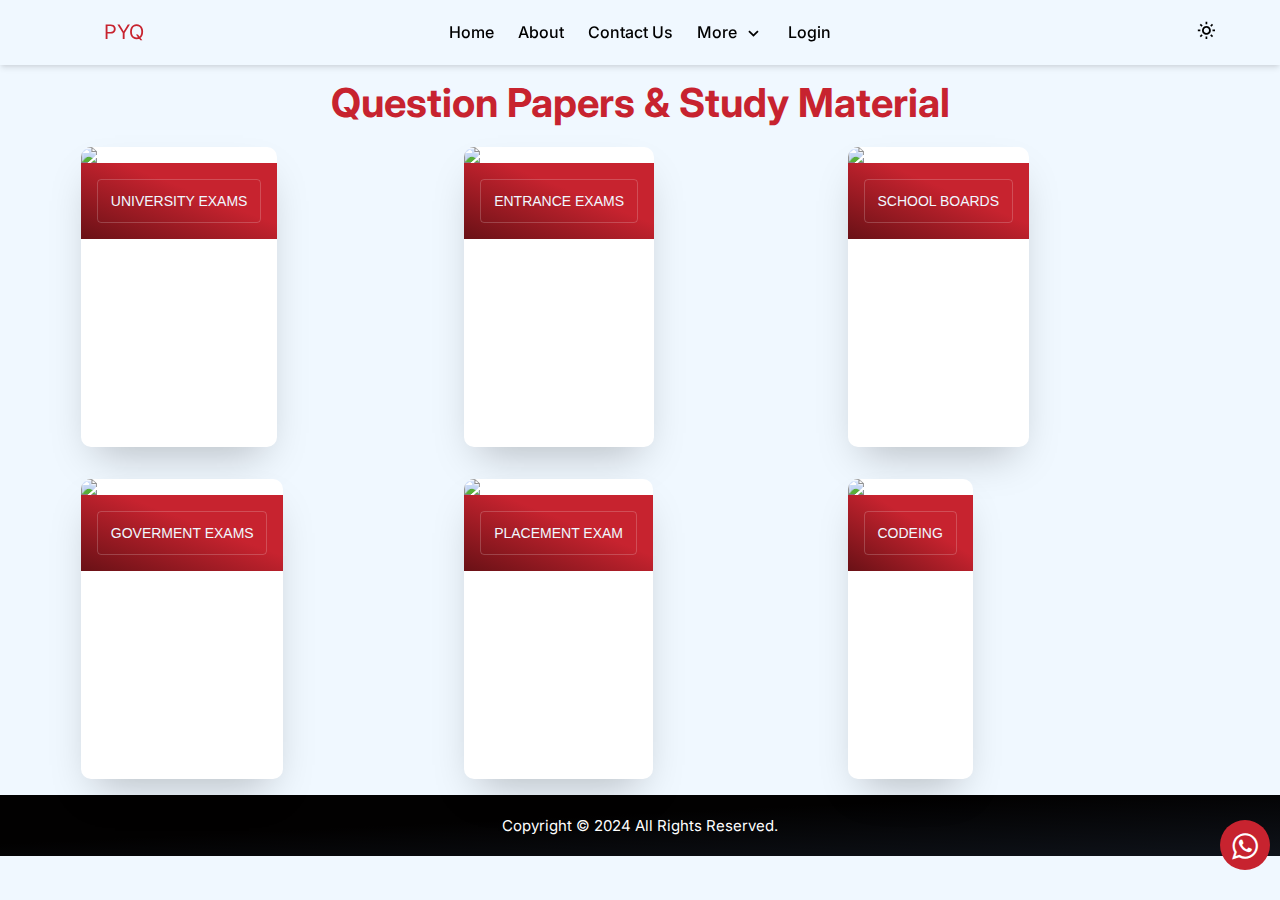
==== index.html @ eb568b45 "Add files via upload" ====
<!DOCTYPE html>
<html lang="en">

<head>
  <meta charset="UTF-8">
  <meta name="viewport" content="width=device-width, initial-scale=1.0">
  <title>Home | PYQ | Previous Years Papers</title>
  <meta name="theme-color" content="#c7232f" />

  <link rel="preconnect" href="https://fonts.googleapis.com">
  <link rel="preconnect" href="https://fonts.gstatic.com" crossorigin>
  <link href="https://fonts.googleapis.com/css2?family=Inter:wght@300;400;500&display=swap" rel="stylesheet">
  <link rel="stylesheet" href="style.css">
  <link href='https://unpkg.com/boxicons@2.1.4/css/boxicons.min.css' rel='stylesheet'>
  <link rel="stylesheet" href="https://cdnjs.cloudflare.com/ajax/libs/font-awesome/6.5.1/css/all.min.css" />
  <link rel="stylesheet" href="https://cdnjs.cloudflare.com/ajax/libs/font-awesome/6.5.1/css/all.min.css"  />
</head>

<body>
  <header class="header" id="header">
    <nav class="navbar container">
      <section class="navbar__left" id="navbar__left">
        <a href="#" class="brand" style="color: #c7232f; font-size: 20px; font-weight: 30px;"><span> PYQ</span></a>
        <div class="burger" id="burger">
          <span class="burger-line"></span>
          <span class="burger-line"></span>
          <span class="burger-line"></span>
        </div>
      </section>
      <section class="navbar__center">
        <span class="overlay"></span>
        <div class="menu" id="menu">
          <div class="menu__header">
            <span class="menu__arrow"><i class="bx bx-chevron-left"></i></span>
            <span class="menu__title"></span>
          </div>
          <ul class="menu__inner">
            <li class="menu__item"><a href="#" class="menu__link">Home</a></li>
            <li class="menu__item"><a href="#" class="menu__link">About </a></li>
            <li class="menu__item"><a href="#" class="menu__link">Contact us</a></li>
            <li class="menu__item menu__dropdown">
              <a href="#" class="menu__link">
                More
                <i class="bx bx-chevron-right"></i>
              </a>
              <div class="submenu megamenu__normal">
                <ul class="submenu__list">
                  <li><a href="#">PYQ</a></li>
                  <li><a href="#">Notes</a></li>
                  <li><a href="#">E-Books</a></li> 
                  <li><a href="#">Syllabus</a></li>
                  <li><a href="#">Assignments</a></li>
                </ul>
              </div>
            </li>
            <li class="menu__item"><a href="#" class="menu__link">Login</a></li>
          </ul>
        </div>
      </section>
      <section class="navbar__right">
        <button class="switch" id="switch">
          <span class="switch__light"><i class="bx bx-sun"></i></span>
          <span class="switch__dark"><i class="bx bx-moon"></i></span>
        </button>
      </section>

    </nav>
  </header>

  <section id="main-content">
    <h1>Question Papers & Study Material</h1>

  </section>
  <div class="main">
    <ul class="cards">
      <li class="cards_item">
        <div class="card">
          <div class="card_image"><img src="https://cdn.pixabay.com/photo/2018/06/08/00/48/developer-3461405_1280.png">
          </div>
          <div class="card_content">
            <button class="btn card_btn"><a href="./data/university_exam.html">University exams</a> </button>
          </div>
        </div>
      </li>
      <li class="cards_item">
        <div class="card">
          <div class="card_image"><img src="https://cdn.pixabay.com/photo/2018/06/08/00/48/developer-3461405_1280.png">
          </div>
          <div class="card_content">
            <button class="btn card_btn"> <a href="./data/intrance_exam.html">Entrance exams</a> </button>
          </div>
        </div>
      </li>
      <li class="cards_item">
        <div class="card">
          <div class="card_image"><img src="https://cdn.pixabay.com/photo/2018/06/08/00/48/developer-3461405_1280.png">
          </div>
          <div class="card_content">
            <button class="btn card_btn"><a href="./data/school_board.html">school boards</a></button>
          </div>
        </div>
      </li>
      <li class="cards_item">
        <div class="card">
          <div class="card_image"><img src="https://cdn.pixabay.com/photo/2018/04/29/20/45/laptop-3361063_1280.jpg">
          </div>
          <div class="card_content">
            <button class="btn card_btn"><a href="./data/goverment_exam.html">goverment Exams</a> </button>
          </div>
        </div>
      </li>
      <li class="cards_item">
        <div class="card">
          <div class="card_image"><img src="https://cdn.pixabay.com/photo/2018/04/29/20/45/laptop-3361063_1280.jpg">
          </div>
          <div class="card_content">
            <button class="btn card_btn"><a href="./data/placement_exam.html">placement exam</a> </button>
          </div>
        </div>
      </li>
      <li class="cards_item">
        <div class="card">
          <div class="card_image"><img src="https://cdn.pixabay.com/photo/2018/04/29/20/45/laptop-3361063_1280.jpg">
          </div>
          <div class="card_content">
            <button class="btn card_btn"><a href="./data/codeing.html">codeing</a> </button>
            
          </div>
        </div>
      </li>
    </ul>
  </div>




  <link rel="stylesheet" href="https://maxcdn.bootstrapcdn.com/font-awesome/4.5.0/css/font-awesome.min.css">
  <a href="#" class="whatsapp-btn" target="_blank">
    <i class="fa fa-whatsapp my-whatsapp"></i>
  </a>
  <button onclick="topFunction()" id="myBtn" title="Go to top"><i class="fa-solid fa-arrow-up-long"></i></button>


  <footer>
    <p>Copyright &copy; 2024 All Rights Reserved.</p>
  </footer>
  <script src="script.js"></script>
</body>

</html>
---- style.css ----
:root {
  --shadow-small: 0 1px 3px 0 rgba(0, 0, 0, 0.1),
    0 1px 2px 0 rgba(0, 0, 0, 0.06);
  --shadow-medium: 0 4px 6px -1px rgba(0, 0, 0, 0.1),
    0 2px 4px -1px rgba(0, 0, 0, 0.06);
  --shadow-large: 0 10px 15px -3px rgba(0, 0, 0, 0.1),
    0 4px 6px -2px rgba(0, 0, 0, 0.05);
  --color: #c7232f;
  --color2: #161d27;
  --color2-dark: #0f131a;
}

*,
*::before,
*::after {
  padding: 0;
  margin: 0;
  box-sizing: border-box;
  list-style: none;
  list-style-type: none;
  text-decoration: none;
  -webkit-font-smoothing: antialiased;
  -moz-osx-font-smoothing: grayscale;
  text-rendering: optimizeLegibility;
}

/* width */
::-webkit-scrollbar {
  width: 5px;
}

/* Track */
::-webkit-scrollbar-track {
  box-shadow: inset 0 0 5px aliceblue;
  border-radius: 10px;
}

/* Handle */
::-webkit-scrollbar-thumb {
  background: #c7232f;
  border-radius: 10px;
}

/* Handle on hover */
::-webkit-scrollbar-thumb:hover {
  background: #c7232f;
}

html {
  scroll-behavior: smooth;
  height: -webkit-fill-available;
}

body {
  font-family: "Inter", sans-serif;
  font-size: 14px;
  font-weight: 400;
  line-height: 1.4;
  color: #000;
  background-color: aliceblue;
  transition: 0.35s;
}

body.darkmode {
  color: aliceblue;
  background-color: var(--color2-dark);
  box-shadow: 0px 20px 40px rgba(255, 255, 255, );
}

main {
  overflow: hidden;
}

a,
button {
  cursor: pointer;
  -webkit-user-select: none;
  -moz-user-select: none;
  -ms-user-select: none;
  user-select: none;
  border: none;
  outline: none;
  background: none;
}

img,
video {
  display: block;
  max-width: 100%;
  height: auto;
  -o-object-fit: cover;
  object-fit: cover;
}

img {
  image-rendering: -webkit-optimize-contrast;
  image-rendering: -moz-crisp-edges;
  image-rendering: crisp-edges;
}

@-webkit-keyframes slideLeft {
  0% {
    opacity: 0;
    transform: translateX(100%);
  }

  100% {
    opacity: 1;
    transform: translateX(0%);
  }
}

@keyframes slideLeft {
  0% {
    opacity: 0;
    transform: translateX(100%);
  }

  100% {
    opacity: 1;
    transform: translateX(0%);
  }
}

@-webkit-keyframes slideRight {
  0% {
    opacity: 1;
    transform: translateX(0%);
  }

  100% {
    opacity: 0;
    transform: translateX(100%);
  }
}

@keyframes slideRight {
  0% {
    opacity: 1;
    transform: translateX(0%);
  }

  100% {
    opacity: 0;
    transform: translateX(100%);
  }
}

.section {
  margin: 0 auto;
  padding: 6rem 0 2rem;
}

.container {
  max-width: 75rem;
  height: auto;
  margin-inline: auto;
  padding-inline: 1.5rem;
}

.centered {
  text-align: center;
  vertical-align: middle;
  margin-bottom: 1rem;
}

.header {
  position: fixed;
  top: 0;
  left: 0;
  width: 100%;
  height: auto;
  z-index: 100;
  margin: 0 auto;
  background-color: aliceblue;
  box-shadow: var(--shadow-medium);
}

.darkmode .header {
  background-color: var(--color2);
}

.navbar {
  display: flex;
  flex-wrap: wrap;
  align-content: center;
  align-items: center;
  justify-content: space-between;
  width: 100%;
  height: 65px;
  margin: 0 auto;
}

.navbar .navbar__left {
  display: flex;
  align-items: center;
  flex: 0 0 17%;
}

@media (max-width: 766px) {
  .navbar .navbar__left {
    flex: 0 0 auto;
  }
}

/* nav icon */
@media (max-width: 415px) {
  #navbar__left a {
    margin-left: 25vw;
  }
}

.navbar .navbar__center {
  display: flex;
}

@media (max-width: 766px) {
  .navbar .navbar__center {
    flex: 0 0 100%;
    order: 3;
    align-items: center;
  }
}

.navbar .navbar__right {
  display: flex;
  flex: 0 0 17%;
  align-items: center;
  justify-content: flex-end;
  -moz-column-gap: 1.5rem;
  column-gap: 1.5rem;
}

@media (max-width: 766px) {
  .navbar .navbar__right {
    flex: 0 0 auto;
    align-items: center;
  }
}

.brand {
  display: flex;
  align-items: center;
  order: 1;
}

.brand svg {
  width: 60px;
  height: 60px;
}

@media (max-width: 766px) {
  .menu {
    position: fixed;
    top: 0;
    left: 0;
    width: 350px;
    max-width: 85%;
    height: 100%;
    z-index: 100;
    overflow: hidden;
    background-color: aliceblue;
    transform: translate(-100%);
    transition: all 0.4s ease-in-out;
  }

  .menu.is-active {
    transform: translate(0%);
  }

  .darkmode .menu {
    background-color: var(--color2);
  }
}

.menu .menu__header {
  display: none;
  box-shadow: var(--shadow-medium);
}

@media (max-width: 766px) {
  .menu .menu__header {
    position: relative;
    top: 0;
    display: flex;
    align-items: center;
    justify-content: flex-start;
    height: 4rem;
    z-index: 110;
    visibility: hidden;
    background: transparent;
  }

  .menu .menu__header.is-active {
    visibility: visible;
    background-color: aliceblue;
  }

  .menu .menu__header.is-active>.menu__arrow {
    display: flex;
  }

  .darkmode .menu .menu__header.is-active {
    background-color: var(--color2);
  }
}

@media (max-width: 766px) {
  .menu .menu__header .menu__arrow {
    display: none;
    justify-content: center;
    align-items: center;
    cursor: pointer;
    width: 3rem;
  }

  .menu .menu__header .menu__arrow:hover i {
    color: var(--color);
  }

  .menu .menu__header .menu__arrow>i {
    font-size: 1.5rem;
    color: #000;
    transition: all 0.25s ease;
  }

  .darkmode .menu .menu__header .menu__arrow>i {
    color: aliceblue;
  }
}

@media (max-width: 766px) {
  .menu .menu__header .menu__title {
    cursor: pointer;
    font-weight: 500;
    text-transform: capitalize;
    color: #000;
    transition: all 0.25s ease;
  }

  .menu .menu__header .menu__title:hover {
    color: var(--color);
  }

  .darkmode .menu .menu__header .menu__title {
    color: aliceblue;
  }
}

@media (max-width: 766px) {
  .menu .menu__inner {
    height: 100%;
    margin-top: -3rem;
    overflow-y: auto;
    overflow-x: hidden;
  }
}

.menu .menu__inner .menu__item {
  position: static;
  display: inline-block;
  padding-right: 20px;
  padding: 15px 20px 15px 0;
}

.menu .menu__inner .menu__item:last-child {
  padding-right: 0;
}

.menu .menu__inner .menu__item:hover>.menu__link {
  color: var(--color);
}

.darkmode .menu .menu__inner .menu__item:hover>.menu__link {
  color: var(--color);
}

@media (max-width: 766px) {
  .menu .menu__inner .menu__item {
    display: block;
    padding: 0;
  }
}

@media (min-width: 767px) {
  .menu .menu__inner .menu__item:hover>.menu__link i {
    transform: rotate(-90deg);
  }
}

@media (min-width: 767px) {
  .menu .menu__inner .menu__item.menu__dropdown:hover>.submenu {
    opacity: 1;
    visibility: visible;
    top: 95%;
  }
}

.menu .menu__inner .menu__item .menu__link {
  display: flex;
  align-items: center;
  justify-content: center;
  cursor: pointer;
  font-size: 16px;
  font-weight: 500;
  color: #000;
  text-transform: capitalize;
  transition: all 0.25s ease;
}

@media (max-width: 766px) {
  .menu .menu__inner .menu__item .menu__link {
    justify-content: space-between;
    padding: 20px;
  }
}

.menu .menu__inner .menu__item .menu__link>i {
  margin-left: 5px;
  font-size: 1.35rem;
  transform: rotate(90deg);
  transition: 0.35s;
}

@media (max-width: 766px) {
  .menu .menu__inner .menu__item .menu__link>i {
    margin-left: 10px;
    transform: rotate(0deg);
  }
}

.darkmode .menu .menu__inner .menu__item .menu__link {
  color: aliceblue;
}

.submenu {
  position: absolute;
  z-index: 100;
  top: 110%;
  left: 500%;
  width: 100%;
  height: auto;
  padding: 20px 15px;
  border-radius: 0.25rem;
  border-top: 2px solid var(--color);
  border-bottom: 2px solid var(--color);
  background-color: aliceblue;
  box-shadow: var(--shadow-medium);
  opacity: 0;
  visibility: hidden;
  transition: all 0.35s ease-in-out;
  transform: translateX(-50%);
}

.darkmode .submenu {
  border-top: 2px solid var(--color);
  background-color: var(--color2);
}

@media (max-width: 766px) {
  .submenu {
    position: absolute;
    display: none;
    top: 0;
    left: 0;
    width: 100%;
    height: 100%;
    max-width: none;
    min-width: auto;
    margin: 0;
    padding: 100px 15px 0 15px;
    border-radius: 0;
    border-top: 0;
    box-shadow: none;
    opacity: 1;
    overflow-y: auto;
    visibility: visible;
    transform: translateX(0%);
  }

  .submenu.is-active {
    display: block;
  }
}

@media (min-width: 767px) {
  .submenu {
    -webkit-animation: none !important;
    animation: none !important;
  }
}

@media (min-width: 767px) {
  .submenu.megamenu__normal {
    left: 64%;
    max-width: 250px;
    width: 100%;
    height: auto;
    margin: 0 auto;
  }
}

.submenu.megamenu__image .submenu__inner a {
  display: flex;
  flex-flow: column;
  align-items: center;
}

@media (max-width: 766px) {
  .submenu.megamenu__image .submenu__inner a {
    flex-flow: row;
    align-items: center;
    padding-bottom: 20px;
  }
}

.submenu .submenu__inner {
  width: 25%;
  padding: 0 15px;
}

@media (max-width: 766px) {
  .submenu .submenu__inner {
    width: 100%;
    padding: 0;
  }
}

.submenu .submenu__inner .submenu__title {
  font-size: 16px;
  font-weight: 500;
  color: var(--color);
  text-transform: uppercase;
  transition: all 0.3s ease;
}

.darkmode .submenu .submenu__inner .submenu__title {
  color: var(--color);
}

@media (max-width: 766px) {
  .submenu .submenu__list {
    margin-bottom: 20px;
  }
}

.submenu .submenu__list li {
  display: block;
  line-height: 1;
  margin: 0 auto;
}

.submenu .submenu__list li a {
  display: inline-block;
  padding: 10px 0;
  line-height: 1.4;
  text-transform: capitalize;
  color: #000;
  transition: all 0.25s ease-in-out;
}

.submenu .submenu__list li a:hover {
  color: var(--color);
}

@media (max-width: 766px) {
  .submenu .submenu__list li a {
    display: block;
  }
}

.darkmode .submenu .submenu__list li a {
  color: aliceblue;
}

.darkmode .submenu .submenu__list li a:hover {
  color: var(--color);
}

.switch {
  position: relative;
  display: block;
  cursor: pointer;
  -webkit-user-select: none;
  -moz-user-select: none;
  -ms-user-select: none;
  user-select: none;
  margin-right: 10px;
}

.switch .switch__light,
.switch .switch__dark {
  position: absolute;
  top: 50%;
  left: 50%;
  transform-origin: center;
  transform: translate(-50%, -50%);
  transition: all 0.3s ease-in;

}

.switch .switch__light {
  font-size: 20px;
  visibility: visible;
  color: #000;
}

.darkmode .switch .switch__light {
  font-size: 0;
  visibility: hidden;
}

.switch .switch__dark {
  font-size: 0;
  visibility: hidden;
  color: aliceblue;

}

.darkmode .switch .switch__dark {
  font-size: 20px;
  visibility: visible;

}

.overlay {
  position: fixed;
  display: block;
  top: 0;
  left: 0;
  width: 100%;
  height: 100%;
  z-index: 9;
  opacity: 0;
  visibility: hidden;
  background-color: rgba(0, 0, 0, 0.7);
  transition: all 0.45s ease-in-out;
  pointer-events: none;
}

@media (max-width: 766px) {
  .overlay {
    cursor: url("https://i.imgur.com/cPh9Zm5.png"), zoom-out;
    pointer-events: visible;
  }

  .overlay.is-active {
    opacity: 1;
    visibility: visible;
  }
}

.burger {
  position: relative;
  display: block;
  cursor: pointer;
  width: 25px;
  height: 15px;
  margin-right: 15px;
  opacity: 0;
  visibility: hidden;
  background: transparent;
}

@media (max-width: 766px) {
  .burger {
    opacity: 1;
    visibility: visible;
  }
}

.burger .burger-line {
  position: absolute;
  display: block;
  left: 0;
  width: 100%;
  height: 2px;
  opacity: 1;
  border-radius: 15px;
  background: #000;
}

.darkmode .burger .burger-line {
  background: aliceblue;
}

.burger .burger-line:nth-child(1) {
  top: 0px;
}

.burger .burger-line:nth-child(2) {
  top: 8px;
  width: 70%;
}

.burger .burger-line:nth-child(3) {
  top: 16px;
}

#main-content h1 {
  margin-top: 75px;
  color: #c7232f;
  font-size: 40px;
  text-align: center;
  font-weight: 300px
}

/* card section */
/*  */


.main {
  max-width: 1150px;
  margin: 0 auto;
  font-family: 'Quicksand', serif;
  font-style: normal;
  font-weight: 400;

}


img {
  height: auto;
  max-width: 100%;
  vertical-align: middle;
}

.btn  {
  color: aliceblue;
  padding: 0.8rem;
  font-size: 14px;
  text-transform: uppercase;
  border-radius: 4px;
  font-weight: 400;
  display: block;
  width: 100%;
  cursor: pointer;
  border: 1px solid rgba(248, 248, 248, 0.2);
  background: transparent;
  text-align: center;
}


.btn a  {
  color: aliceblue;
}
.btn:hover {
  background-color: rgba(255, 255, 255, 0.12);
}


.cards {
  display: flex;
  flex-wrap: wrap;
  list-style: none;
  margin: 0;
  padding: 0;
  transition: .3s;

}
/* 
.card:hover {
  box-shadow: 0px 20px 40px rgba(0, 0, 0, 0.4);
  cursor: pointer;
} */

.cards_item {
  display: flex;
  padding: 1rem;

}

@media (min-width: 40rem) {
  .cards_item {
    width: 100%;

  }
}


@media (min-width: 56rem) {
  .cards_item {
    width: 33.333%;

  }
}

.card {
  min-height: 300px;
  background-color: white;
  border-radius: 10px;
  box-shadow: 0 20px 40px -14px rgba(0, 0, 0, 0.25);
  display: flex;
  flex-direction: column;
  overflow: hidden;
}

.card_content {
  padding: 1rem;
  background: linear-gradient(to bottom left, #c7232f 40%, #691116 100%);

}

.card_title {
  color: #ffffff;
  font-size: 1.1rem;
  font-weight: 700;
  letter-spacing: 1px;
  text-transform: capitalize;
  margin: 0px;
}
/* #main-data{
  margin-top: 90px;
  margin-bottom: 20px;
 
} */


/* whatshapp btn */
.whatsapp-btn {
  position: fixed;
  width: 50px;
  height: 50px;
  bottom: 30px;
  right: 10px;
  background-color: #c7232f;
  color: #FFF;
  border-radius: 50px;
  text-align: center;
  font-size: 30px;
  /* box-shadow: 2px 2px 3px #ffffff; */
  z-index: 100;
}

.my-whatsapp {
  margin-top: 11px;
}

/* Arrow btn up */
#myBtn {
  display: none;
  position: fixed;
  width: 50px;
  height: 50px;
  bottom: 90px;
  right: 10px;
  /* z-index: 1; */
  font-size: 18px;
  background-color: #c7232f;
  color: white;
  cursor: pointer;
  padding: 15px;
  border-radius: 50%;
}

#myBtn:hover {
  background-color: #c7232f;
}
/* second page data  */
/* .data-section{
  margin-top: 70px;
} */

.data-section .content {
  width: 1150px;
  margin: auto;
  display: flex;
  flex-wrap: wrap;
  justify-content: space-between;
 
  
}

.content-item{
  flex-basis: 32.4%;
 margin: 10px 0px;
 background: aliceblue;
 box-shadow: var(--shadow-large);
 /* border-radius: 10px; */
 -webkit-transition: 0.2s ease;
 transition: 0.2s ease;
}
.content-main-item{
  
}
.content-item h3{
 
padding: 10px 0px 10px 10px;
background: linear-gradient(to bottom left, rgb(6, 238, 161)  40%, rgb(40, 131, 101) 100%);

}
.content-item p{
 font-size: 14px;
 padding: 10px;
  }
  .content-main-item .du img{
   width: 200px;
   height: auto;
   padding: 10px;
  }
  .content-main-item .du{
    display: flex;
    
  }
  .content-main-item .du a{
  margin: auto;
  font-size: 15px;
    
  }
 @media only screen and (min-width:200px) and (max-width:767px){
  .data-section .content{
    width: 100%;
    flex-direction: column;
   
  }
  .content-item{
    margin: 10px;
  }
 }

 /* breadcrumb */

 #breadcrumb{
  margin-top: 80px;
  display: flex;
  justify-content: center;
  align-items: center;

 }
 #breadcrumb li{
  padding: 0px 3px;
 font-size: 20px;
 }
 #breadcrumb li a{
  color: #c7232f;
 }
 /* #breadcrumb #breadcrumb-item a{
  color: #c7232f;
 } */


/* footer */
footer {
  /* background: #1A1E25; */
  background: linear-gradient(to bottom right, #020101 40%, #0f131a 100%);

  color: white;
}

footer p {
  padding: 20px 0;
  text-align: center;
  font-size: 15px;
}
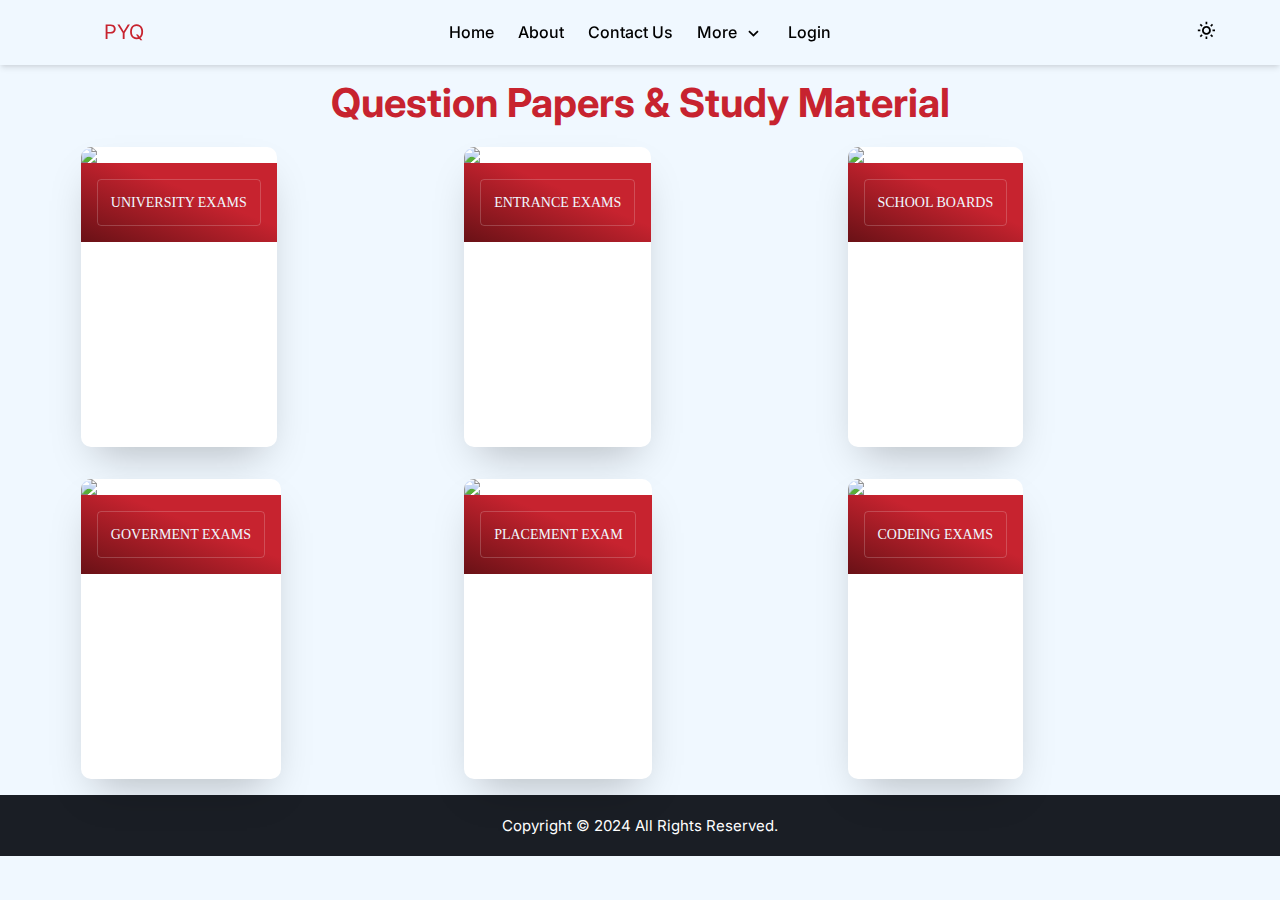
==== commit efece0f0: "Update index.html" ====
--- a/index.html
+++ b/index.html
@@ -78,7 +78,7 @@
           <div class="card_image"><img src="https://cdn.pixabay.com/photo/2018/06/08/00/48/developer-3461405_1280.png">
           </div>
           <div class="card_content">
-            <button class="btn card_btn"><a href="./data/university_exam.html">University exams</a> </button>
+           <a href="./data/university_exam.html" class="btn card_btn">University exams </a>
           </div>
         </div>
       </li>
@@ -87,7 +87,7 @@
           <div class="card_image"><img src="https://cdn.pixabay.com/photo/2018/06/08/00/48/developer-3461405_1280.png">
           </div>
           <div class="card_content">
-            <button class="btn card_btn"> <a href="./data/intrance_exam.html">Entrance exams</a> </button>
+             <a href="./data/intrance_exam.html" class="btn card_btn>Entrance">Entrance exams</a> 
           </div>
         </div>
       </li>
@@ -96,7 +96,7 @@
           <div class="card_image"><img src="https://cdn.pixabay.com/photo/2018/06/08/00/48/developer-3461405_1280.png">
           </div>
           <div class="card_content">
-            <button class="btn card_btn"><a href="./data/school_board.html">school boards</a></button>
+           <a href="./data/school_board.html" class="btn card_btn>Entrance">school boards</a>
           </div>
         </div>
       </li>
@@ -105,7 +105,7 @@
           <div class="card_image"><img src="https://cdn.pixabay.com/photo/2018/04/29/20/45/laptop-3361063_1280.jpg">
           </div>
           <div class="card_content">
-            <button class="btn card_btn"><a href="./data/goverment_exam.html">goverment Exams</a> </button>
+            <a href="./data/goverment_exam.html" class="btn card_btn>Entrance">goverment Exams</a> 
           </div>
         </div>
       </li>
@@ -114,7 +114,7 @@
           <div class="card_image"><img src="https://cdn.pixabay.com/photo/2018/04/29/20/45/laptop-3361063_1280.jpg">
           </div>
           <div class="card_content">
-            <button class="btn card_btn"><a href="./data/placement_exam.html">placement exam</a> </button>
+            <a href="./data/placement_exam.html" class="btn card_btn>Entrance">placement exam</a> 
           </div>
         </div>
       </li>
@@ -123,7 +123,7 @@
           <div class="card_image"><img src="https://cdn.pixabay.com/photo/2018/04/29/20/45/laptop-3361063_1280.jpg">
           </div>
           <div class="card_content">
-            <button class="btn card_btn"><a href="./data/codeing.html">codeing</a> </button>
+          <a href="./data/codeing.html" class="btn card_btn>Entrance">codeing Exams</a> 
             
           </div>
         </div>
@@ -134,9 +134,11 @@
 
 
 
+
+<!-- 
   <link rel="stylesheet" href="https://maxcdn.bootstrapcdn.com/font-awesome/4.5.0/css/font-awesome.min.css">
   <a href="#" class="whatsapp-btn" target="_blank">
-    <i class="fa fa-whatsapp my-whatsapp"></i>
+    <i class="fa fa-whatsapp my-whatsapp"></i> -->
   </a>
   <button onclick="topFunction()" id="myBtn" title="Go to top"><i class="fa-solid fa-arrow-up-long"></i></button>
 
--- a/style.css
+++ b/style.css
@@ -758,11 +758,6 @@
   transition: .3s;
 
 }
-/* 
-.card:hover {
-  box-shadow: 0px 20px 40px rgba(0, 0, 0, 0.4);
-  cursor: pointer;
-} */
 
 .cards_item {
   display: flex;
@@ -809,11 +804,6 @@
   text-transform: capitalize;
   margin: 0px;
 }
-/* #main-data{
-  margin-top: 90px;
-  margin-bottom: 20px;
- 
-} */
 
 
 /* whatshapp btn */
@@ -844,7 +834,7 @@
   height: 50px;
   bottom: 90px;
   right: 10px;
-  /* z-index: 1; */
+ 
   font-size: 18px;
   background-color: #c7232f;
   color: white;
@@ -856,68 +846,51 @@
 #myBtn:hover {
   background-color: #c7232f;
 }
-/* second page data  */
-/* .data-section{
-  margin-top: 70px;
-} */
-
+
+
+
+
+  /* data section */
 .data-section .content {
   width: 1150px;
   margin: auto;
   display: flex;
-  flex-wrap: wrap;
-  justify-content: space-between;
- 
+  flex-wrap:wrap;
+  justify-content:space-around;
   
 }
 
 .content-item{
   flex-basis: 32.4%;
- margin: 10px 0px;
- background: aliceblue;
+  margin: 10px 0px;
+ /* background: aliceblue; */
  box-shadow: var(--shadow-large);
- /* border-radius: 10px; */
- -webkit-transition: 0.2s ease;
- transition: 0.2s ease;
-}
-.content-main-item{
-  
-}
+}
+
 .content-item h3{
- 
+background: #c7232f; 
 padding: 10px 0px 10px 10px;
-background: linear-gradient(to bottom left, rgb(6, 238, 161)  40%, rgb(40, 131, 101) 100%);
-
-}
-.content-item p{
- font-size: 14px;
- padding: 10px;
-  }
-  .content-main-item .du img{
-   width: 200px;
-   height: auto;
-   padding: 10px;
-  }
-  .content-main-item .du{
-    display: flex;
-    
-  }
-  .content-main-item .du a{
-  margin: auto;
-  font-size: 15px;
-    
-  }
- @media only screen and (min-width:200px) and (max-width:767px){
-  .data-section .content{
+
+}
+
+@media (max-width: 415px) {
+  .data-section .content {
     width: 100%;
     flex-direction: column;
-   
   }
   .content-item{
-    margin: 10px;
-  }
- }
-
+    margin:10px;
+  }
+}
+@media (max-width: 980px) {
+  .data-section .content {
+    width: 100%;
+    flex-direction: column;
+  }
+  .content-item{
+    margin:10px;
+  }
+}
  /* breadcrumb */
 
  #breadcrumb{
@@ -934,16 +907,10 @@
  #breadcrumb li a{
   color: #c7232f;
  }
- /* #breadcrumb #breadcrumb-item a{
-  color: #c7232f;
- } */
-
-
+ 
 /* footer */
 footer {
-  /* background: #1A1E25; */
-  background: linear-gradient(to bottom right, #020101 40%, #0f131a 100%);
-
+  background: #1A1E25;
   color: white;
 }
 
@@ -951,4 +918,4 @@
   padding: 20px 0;
   text-align: center;
   font-size: 15px;
-}+}
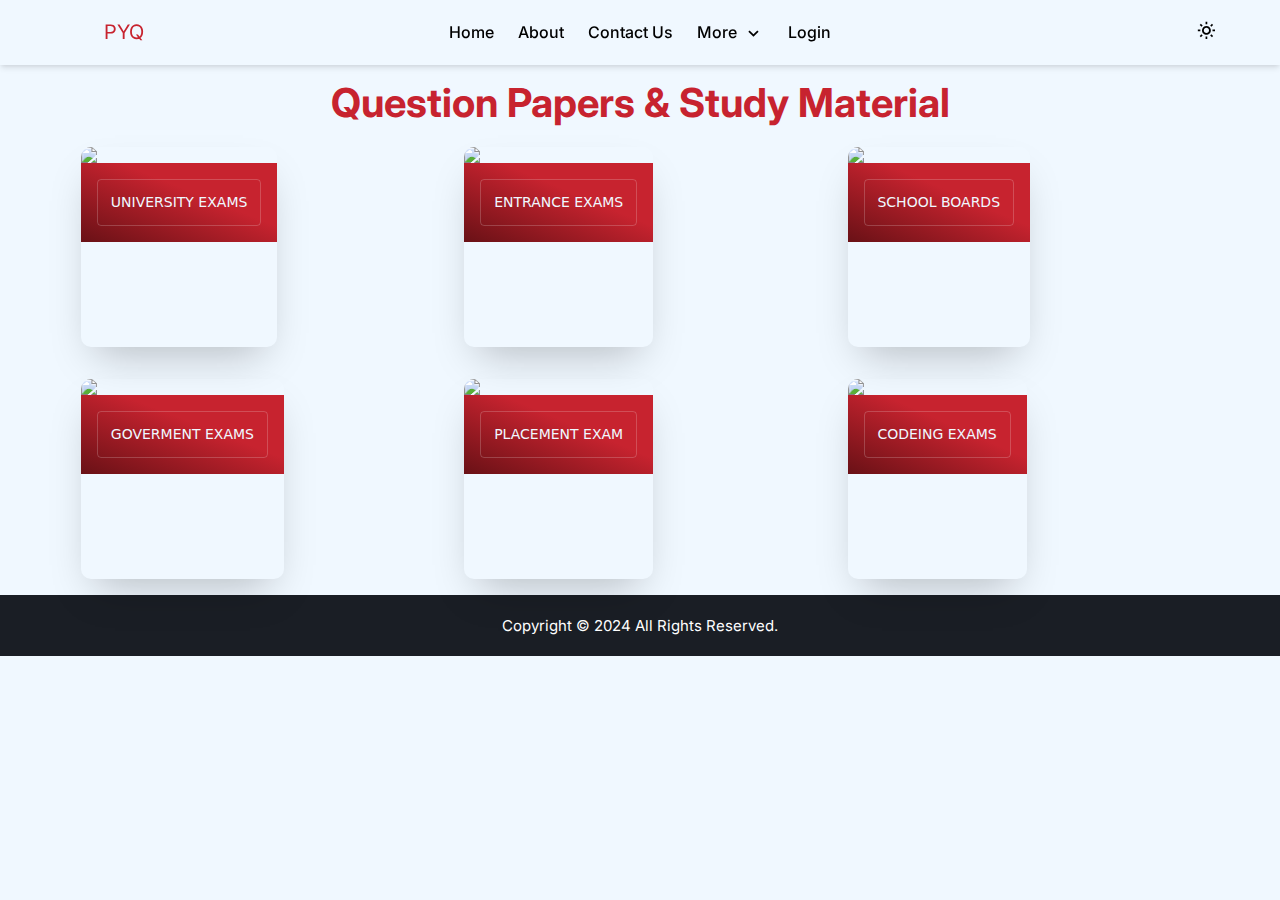
==== commit 17a09cc7: "Update index.html" ====
--- a/index.html
+++ b/index.html
@@ -46,7 +46,7 @@
               <div class="submenu megamenu__normal">
                 <ul class="submenu__list">
                   <li><a href="#">PYQ</a></li>
-                  <li><a href="#">Notes</a></li>
+                  <li><a href="../main/notes.html">Notes</a></li>
                   <li><a href="#">E-Books</a></li> 
                   <li><a href="#">Syllabus</a></li>
                   <li><a href="#">Assignments</a></li>
--- a/style.css
+++ b/style.css
@@ -207,6 +207,7 @@
 @media (max-width: 415px) {
   #navbar__left a {
     margin-left: 25vw;
+
   }
 }
 
@@ -729,6 +730,7 @@
   color: aliceblue;
   padding: 0.8rem;
   font-size: 14px;
+  font-family:system-ui, -apple-system, BlinkMacSystemFont, 'Segoe UI', Roboto, Oxygen, Ubuntu, Cantarell, 'Open Sans', 'Helvetica Neue', sans-serif;
   text-transform: uppercase;
   border-radius: 4px;
   font-weight: 400;
@@ -781,8 +783,8 @@
 }
 
 .card {
-  min-height: 300px;
-  background-color: white;
+  min-height: 200px;
+  /* background-color: white; */
   border-radius: 10px;
   box-shadow: 0 20px 40px -14px rgba(0, 0, 0, 0.25);
   display: flex;
@@ -905,9 +907,21 @@
  font-size: 20px;
  }
  #breadcrumb li a{
-  color: #c7232f;
+  color: #EFC41B;
+ }
+ #breadcrumb li a:hover{
+  text-decoration: underline;
  }
  
+
+
+
+ 
+
+
+
+
+
 /* footer */
 footer {
   background: #1A1E25;
